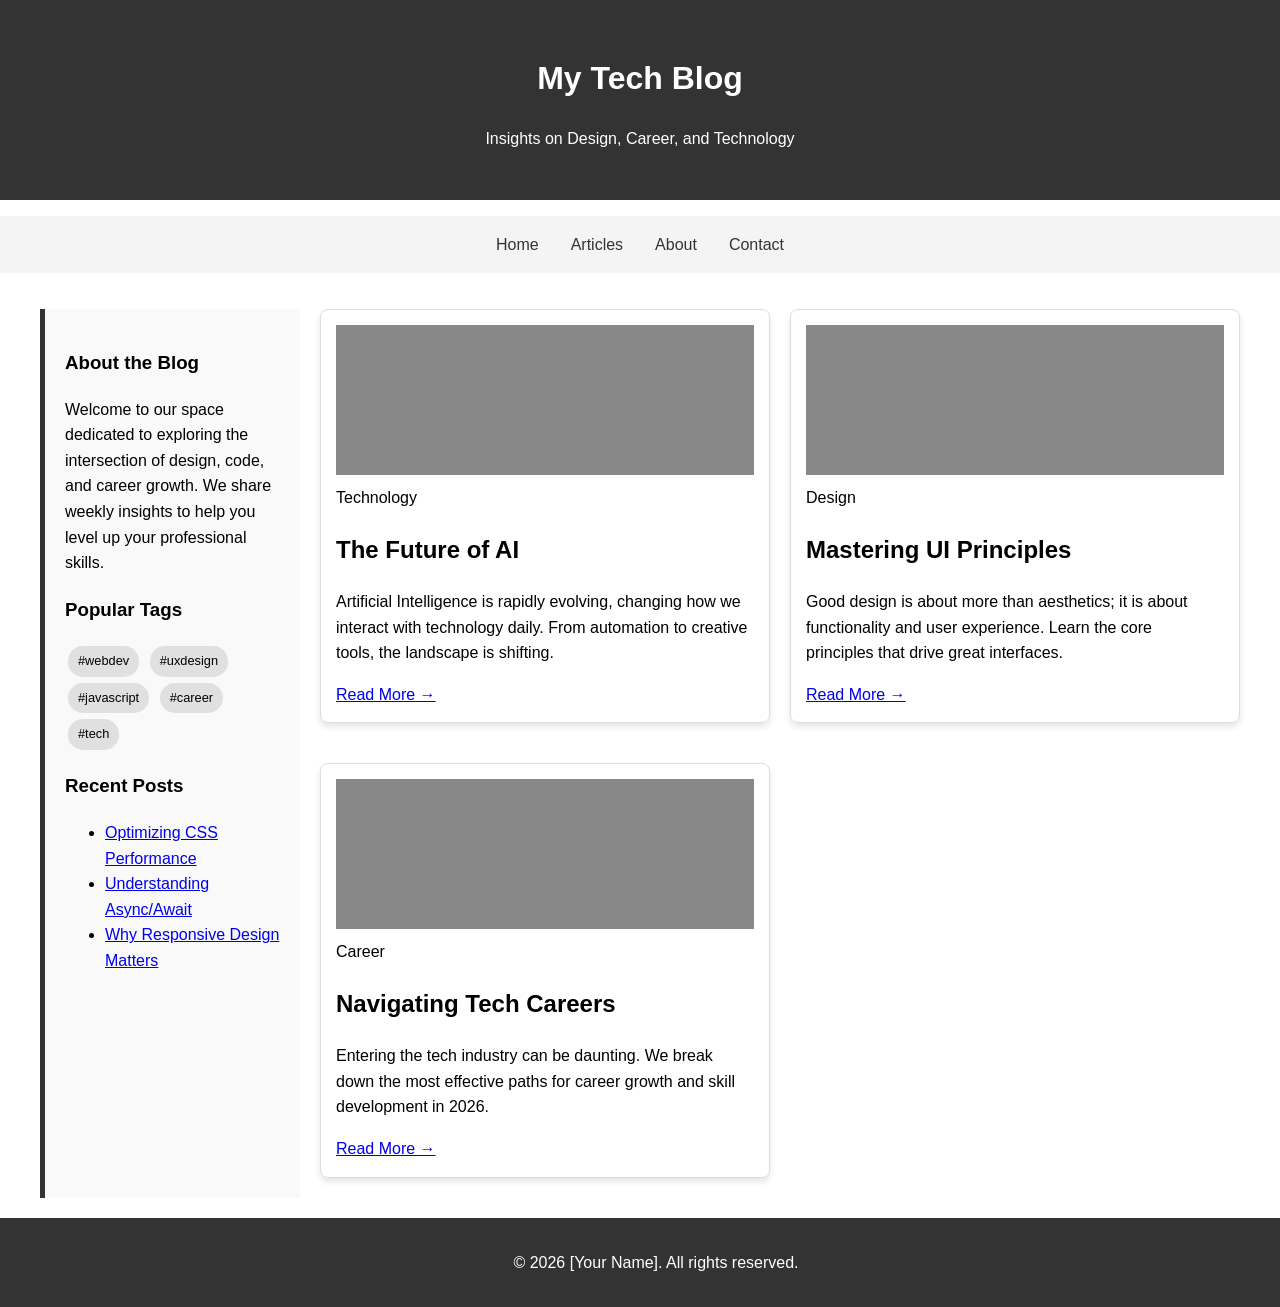
==== blog.html @ 2c396a59 "done project" ====
<!DOCTYPE html>
<html lang="en">
<head>
    <meta charset="UTF-8">
    <meta name="viewport" content="width=device-width, initial-scale=1.0">
    <title>My Responsive Blog</title>
    <link rel="stylesheet" href="style.css">
</head>
<body>

    <header>
        <h1>My Tech Blog</h1>
        <p>Insights on Design, Career, and Technology</p>
    </header>

    <nav>
        <ul>
            <li><a href="#">Home</a></li>
            <li><a href="#">Articles</a></li>
            <li><a href="#">About</a></li>
            <li><a href="#">Contact</a></li>
        </ul>
    </nav>

    <div class="container">
        <main>
            <section class="articles">
                <article class="card">
                    <div class="placeholder-img"></div>
                    <span class="category">Technology</span>
                    <h2>The Future of AI</h2>
                    <p>Artificial Intelligence is rapidly evolving, changing how we interact with technology daily. From automation to creative tools, the landscape is shifting.</p>
                    <a href="#">Read More &rarr;</a>
                </article>

                <article class="card">
                    <div class="placeholder-img"></div>
                    <span class="category">Design</span>
                    <h2>Mastering UI Principles</h2>
                    <p>Good design is about more than aesthetics; it is about functionality and user experience. Learn the core principles that drive great interfaces.</p>
                    <a href="#">Read More &rarr;</a>
                </article>

                <article class="card">
                    <div class="placeholder-img"></div>
                    <span class="category">Career</span>
                    <h2>Navigating Tech Careers</h2>
                    <p>Entering the tech industry can be daunting. We break down the most effective paths for career growth and skill development in 2026.</p>
                    <a href="#">Read More &rarr;</a>
                </article>
            </section>

            <aside>
                <h3>About the Blog</h3>
                <p>Welcome to our space dedicated to exploring the intersection of design, code, and career growth. We share weekly insights to help you level up your professional skills.</p>
                
                <h3>Popular Tags</h3>
                <div class="tags">
                    <span class="tag">#webdev</span>
                    <span class="tag">#uxdesign</span>
                    <span class="tag">#javascript</span>
                    <span class="tag">#career</span>
                    <span class="tag">#tech</span>
                </div>

                <h3>Recent Posts</h3>
                <ul>
                    <li><a href="#">Optimizing CSS Performance</a></li>
                    <li><a href="#">Understanding Async/Await</a></li>
                    <li><a href="#">Why Responsive Design Matters</a></li>
                </ul>
            </aside>
        </main>
    </div>

    <footer>
        <p>&copy; 2026 [Your Name]. All rights reserved.</p>
    </footer>

    <script src="blog.js"></script>
</body>
</html>
---- style.css ----
/* --- Base Styles (Mobile Default: 1fr) --- */
body {
    font-family: sans-serif;
    margin: 0;
    padding: 0;
    line-height: 1.6;
}

header {
    background-color: #333;
    color: white;
    text-align: center;
    padding: 2rem;
}

nav ul {
    list-style: none;
    padding: 0;
    display: flex;
    justify-content: center;
    background: #f4f4f4;
}

nav a {
    display: block;
    padding: 1rem;
    text-decoration: none;
    color: #333;
    transition: background 0.3s;
}

/* Requirement: Nav hover effect */
nav a:hover {
    background: #ddd;
}

main {
    padding: 20px;
    display: grid;
    gap: 20px;
    grid-template-columns: 1fr; /* Mobile: Single column */
}

/* Card Styling */
.card {
    border: 1px solid #ddd;
    border-radius: 8px; /* Requirement: Rounded corners */
    padding: 15px;
    box-shadow: 0 4px 6px rgba(0,0,0,0.1); /* Requirement: Box-shadow */
    margin-bottom: 20px;
}

.placeholder-img {
    height: 150px;
    background-color: #888; /* Requirement: Colored placeholder */
    margin-bottom: 10px;
}

/* Sidebar Styling */
aside {
    background: #f9f9f9;
    padding: 20px;
    border-left: 5px solid #333; /* Requirement: Visually distinct */
}

.tag {
    display: inline-block;
    background: #e0e0e0;
    padding: 5px 10px;
    margin: 3px;
    border-radius: 15px;
    font-size: 0.8rem;
}

footer {
    background: #333;
    color: white;
    text-align: center;
    padding: 1rem;
    position: relative;
    bottom: 0;
    width: 100%;
}

/* --- Tablet View (768px): 2-column grid for articles --- */
@media (min-width: 768px) {
    .articles {
        display: grid;
        grid-template-columns: 1fr 1fr;
        gap: 20px;
    }
}

/* --- Desktop View (1024px): Sidebar on left, articles on right --- */
@media (min-width: 1024px) {
    main {
        grid-template-columns: 260px 1fr; /* Requirement: 260px 1fr */
        max-width: 1200px;
        margin: 0 auto;
    }

    aside {
        order: -1; /* Puts the sidebar on the left */
    }
}
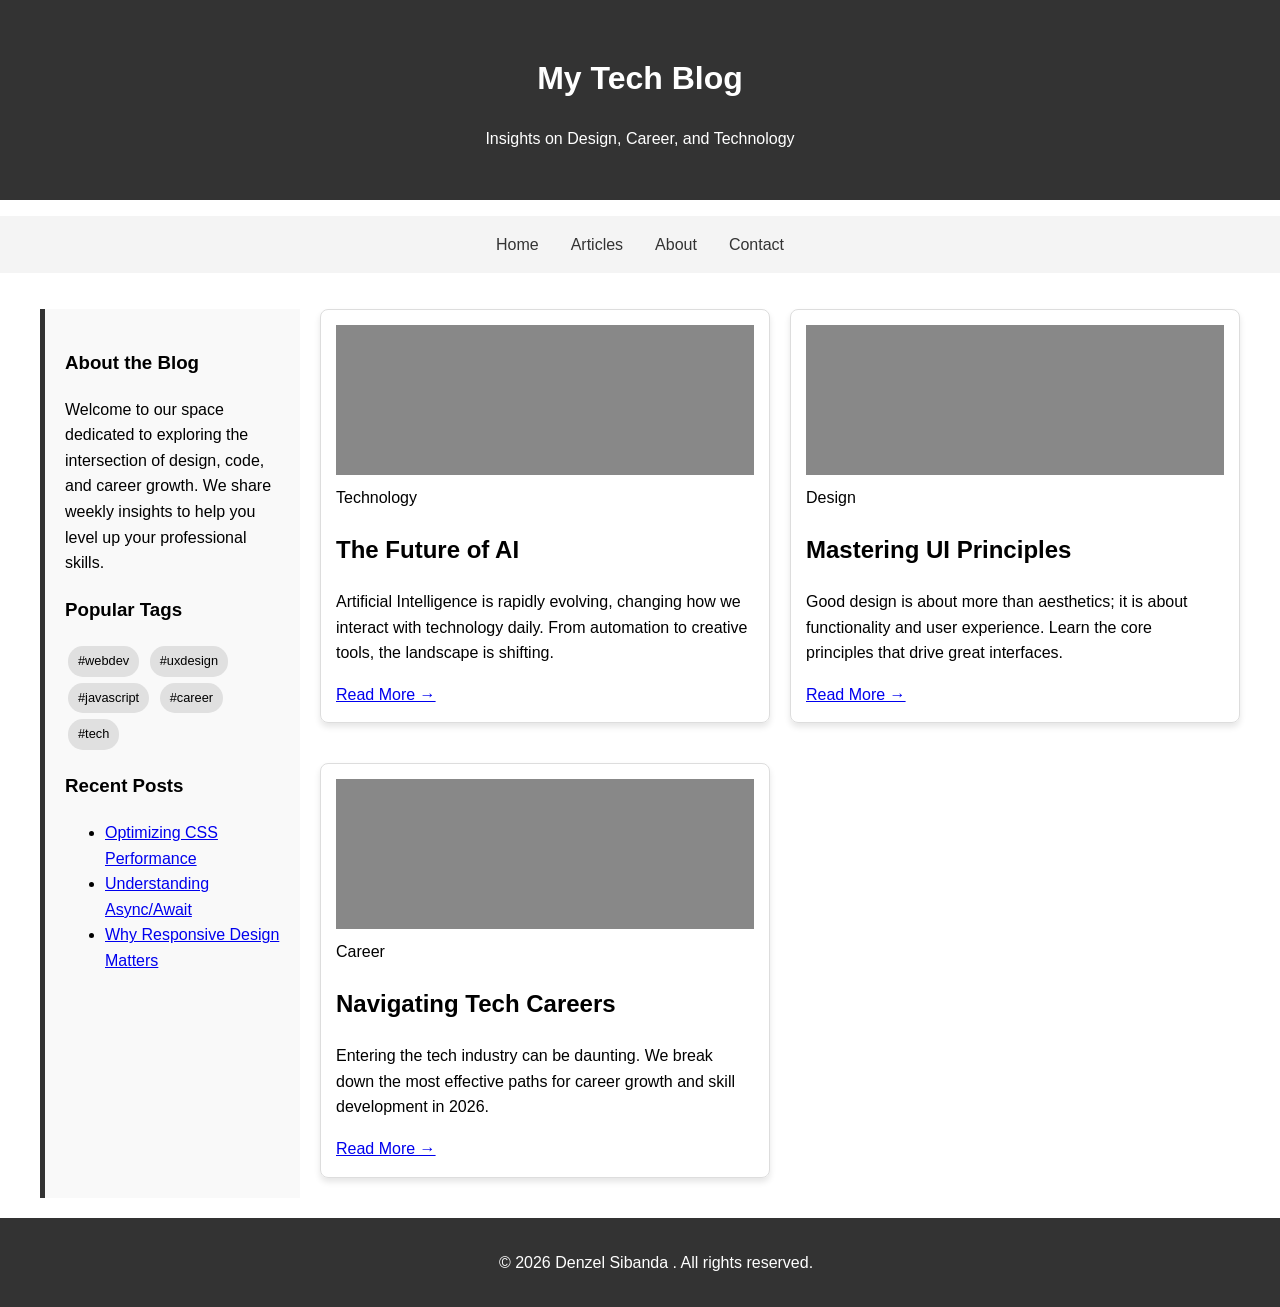
==== commit 9c1d0ca5: "still making a bit of progress" ====
--- a/blog.html
+++ b/blog.html
@@ -74,7 +74,7 @@
     </div>
 
     <footer>
-        <p>&copy; 2026 [Your Name]. All rights reserved.</p>
+        <p>&copy; 2026 Denzel Sibanda . All rights reserved.</p>
     </footer>
 
     <script src="blog.js"></script>
